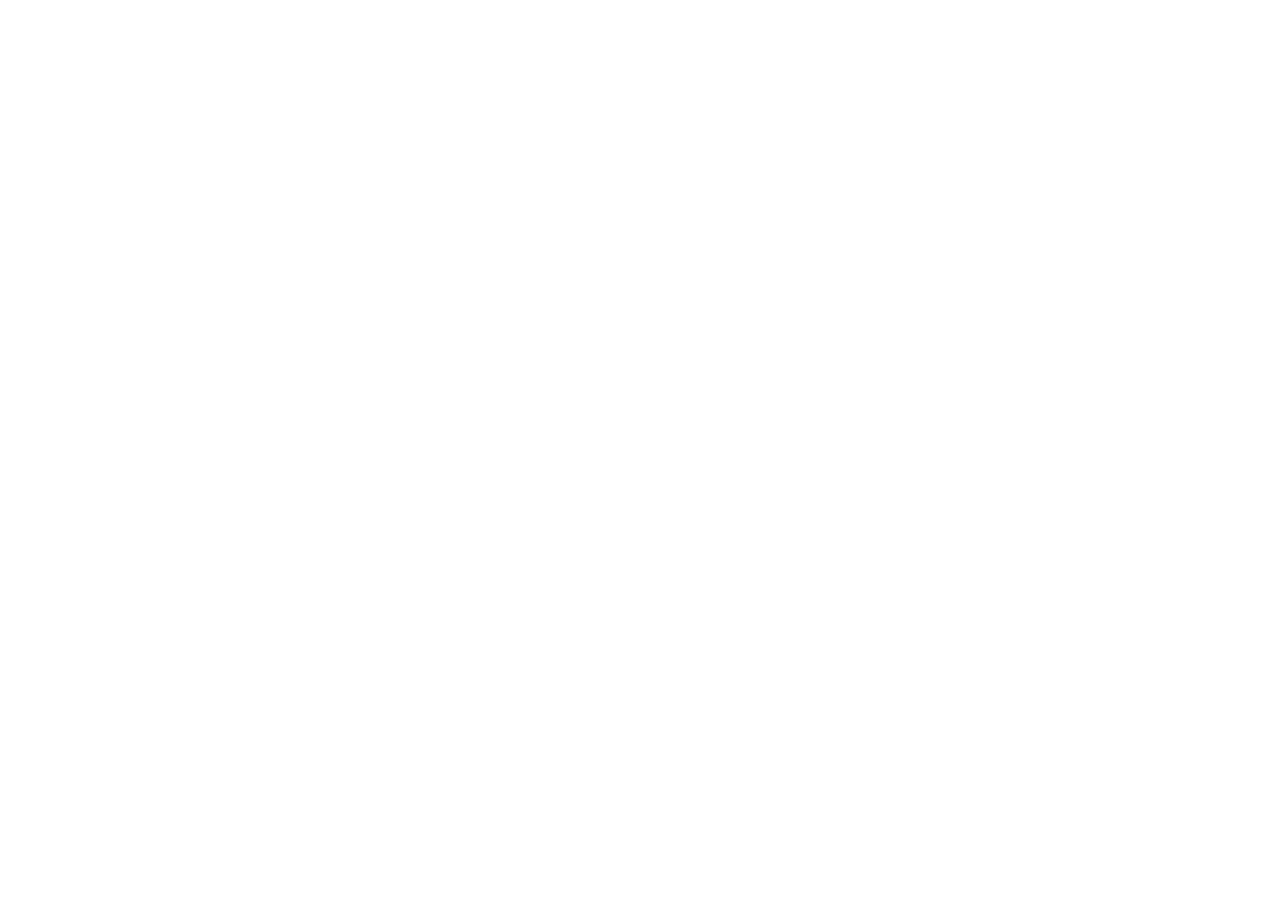
==== Landing Page/index.html @ 6b2d2349 "folderadded" ====
<!DOCTYPE html>
<html lang="en">
<head>
    <meta charset="UTF-8">
    <meta name="viewport" content="width=device-width, initial-scale=1.0">
    <title>Landing-Page</title>
</head>
<body>
    
</body>
</html>
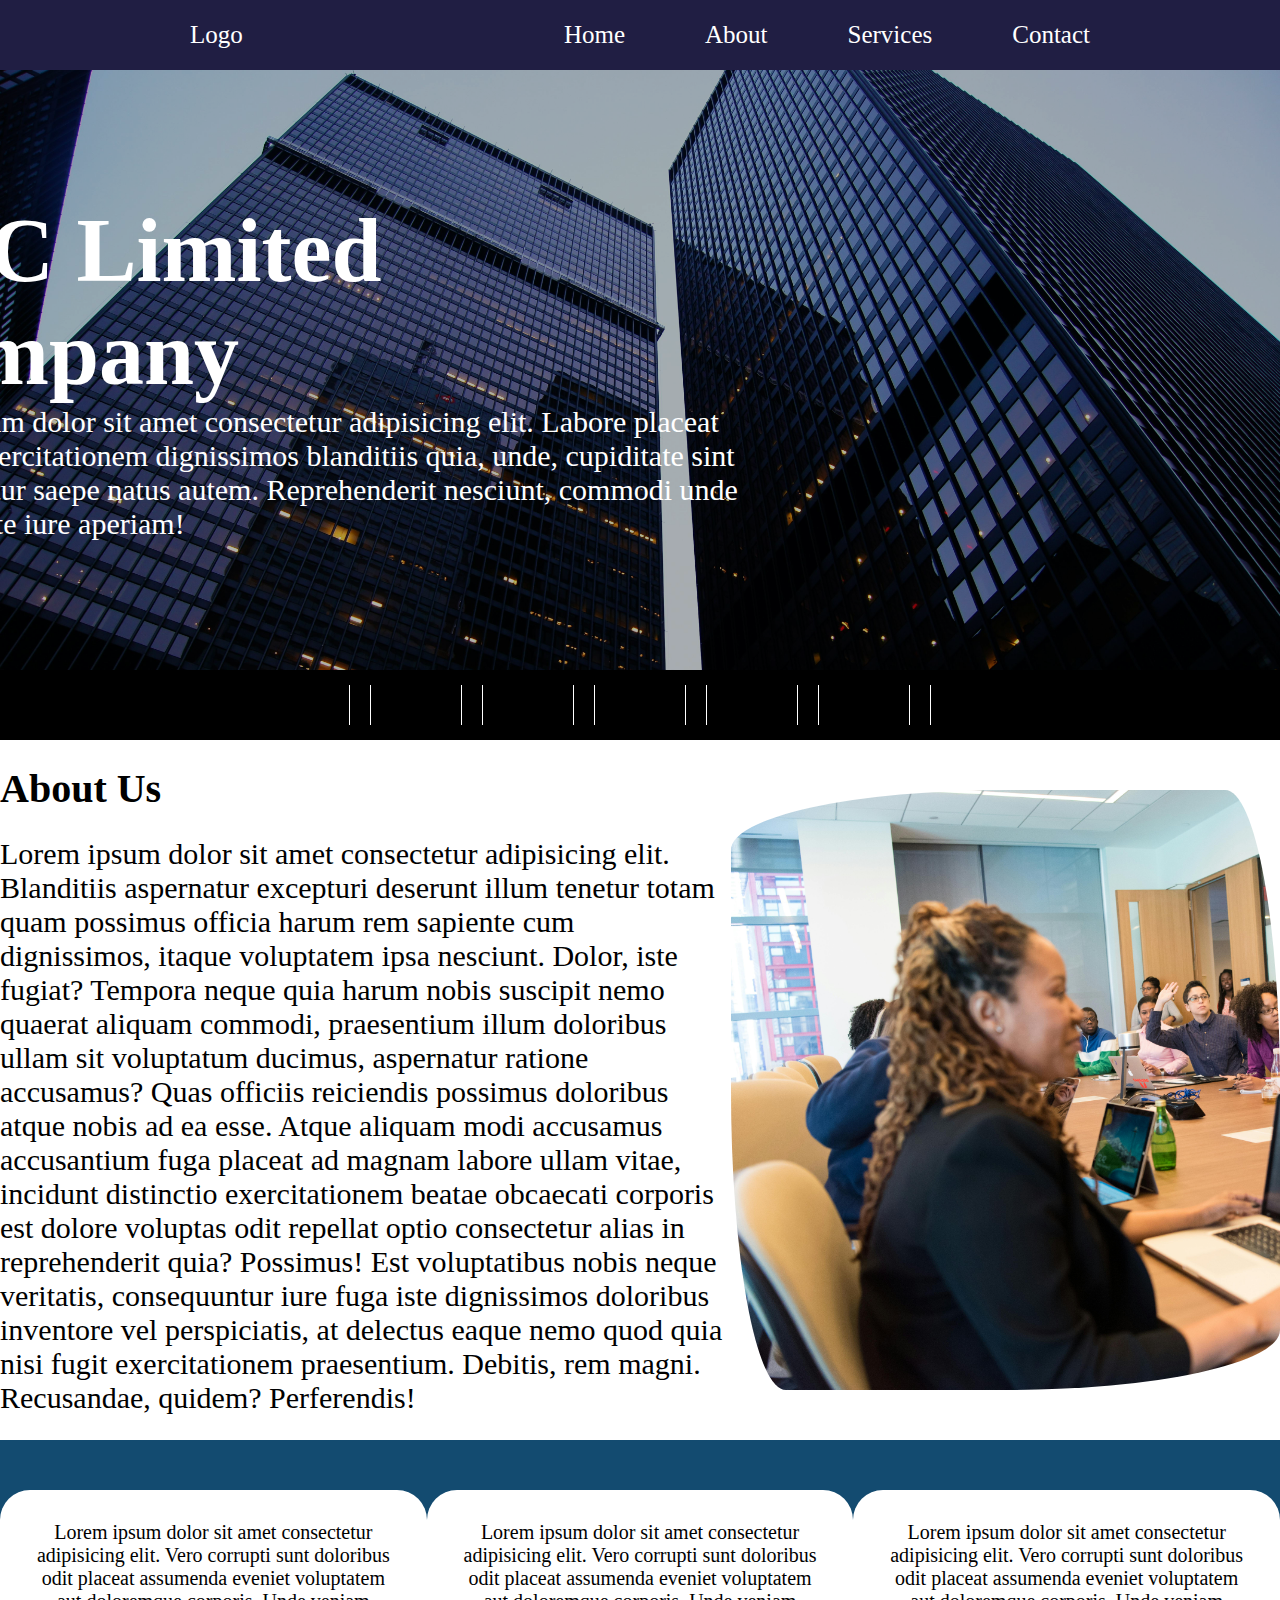
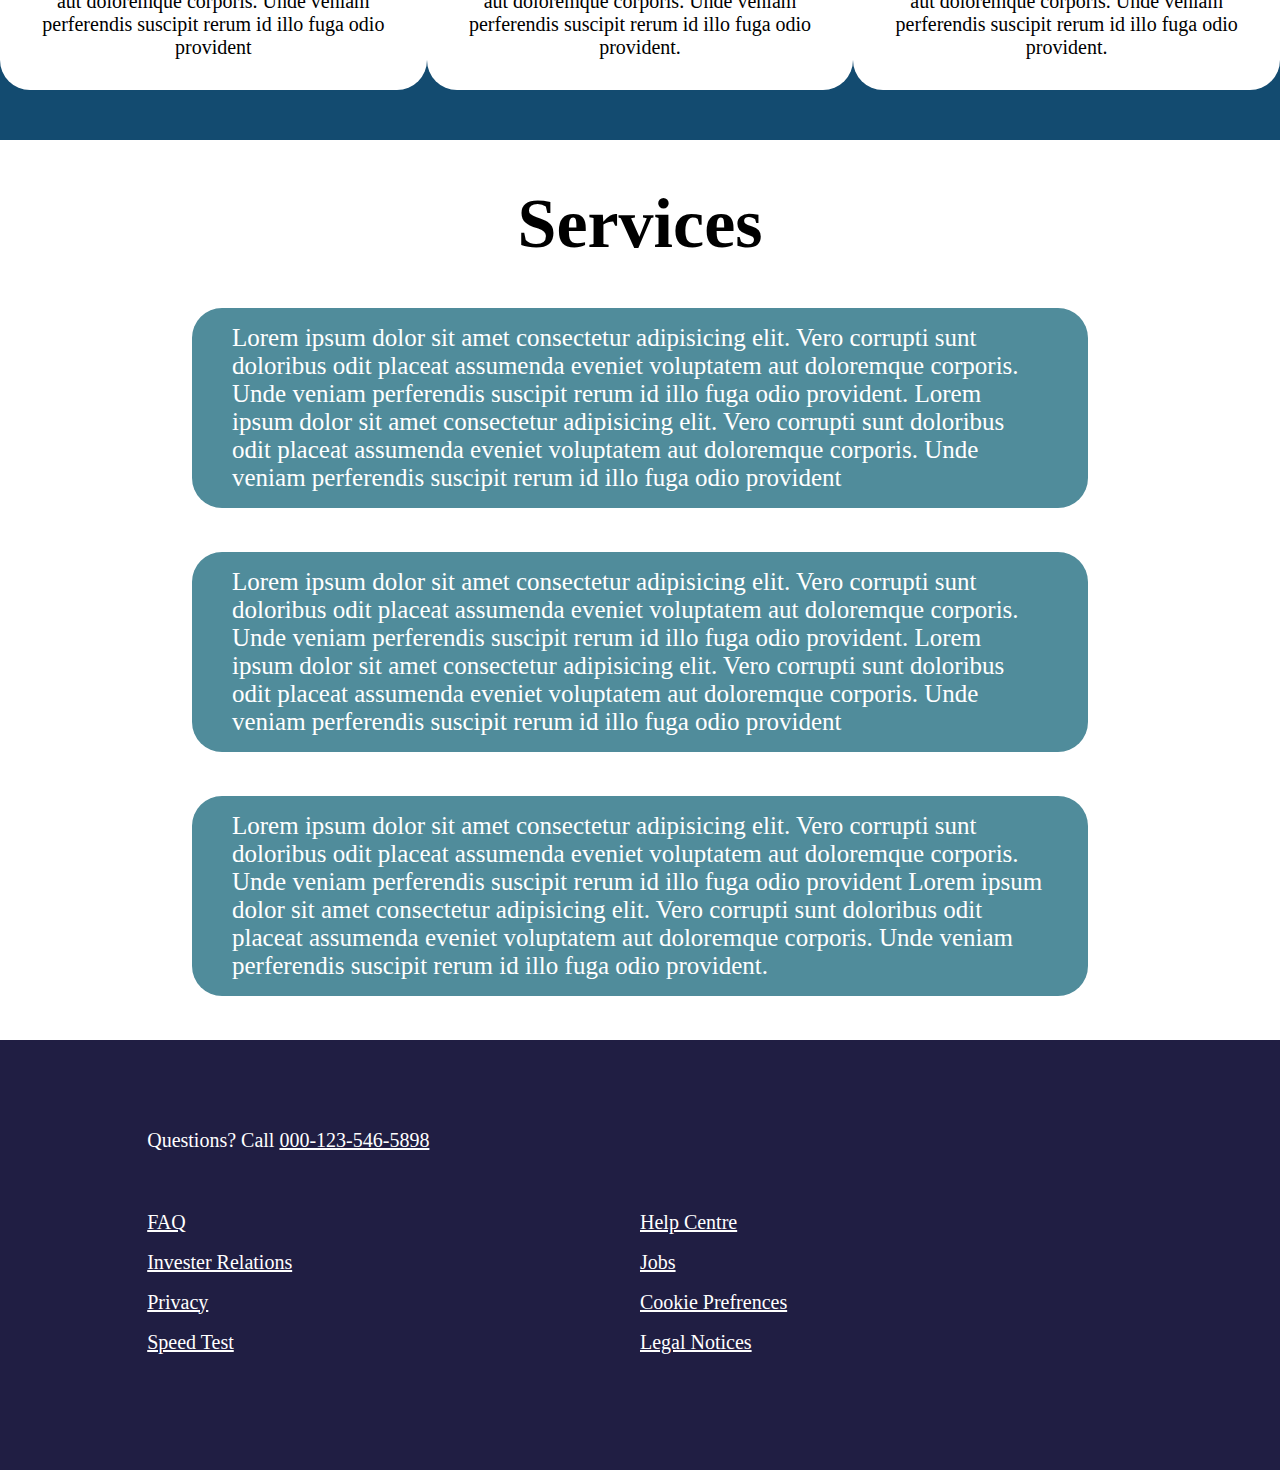
==== commit 13f2fc28: "update" ====
--- a/Landing Page/index.html
+++ b/Landing Page/index.html
@@ -4,8 +4,97 @@
     <meta charset="UTF-8">
     <meta name="viewport" content="width=device-width, initial-scale=1.0">
     <title>Landing-Page</title>
+    <link rel="stylesheet" href="style.css">
+    <link rel="stylesheet" href="https://cdnjs.cloudflare.com/ajax/libs/font-awesome/6.6.0/css/all.min.css" integrity="sha512-Kc323vGBEqzTmouAECnVceyQqyqdsSiqLQISBL29aUW4U/M7pSPA/gEUZQqv1cwx4OnYxTxve5UMg5GT6L4JJg==" crossorigin="anonymous" referrerpolicy="no-referrer" />
 </head>
 <body>
-    
+    <div class="nav">
+        <div class="container">
+            <p>Logo</p>
+        <ul>
+            <li>Home</li>
+            <li>About</li>
+            <li>Services</li>
+            <li>Contact</li>
+         </ul>
+        </div>
+    </div>
+    <div class="section">
+        <div class="container2">
+            <div class="line">
+
+            </div>
+            <div class="text">
+                <h1>ABC Limited Company</h1>
+                <p>Lorem ipsum dolor sit amet consectetur adipisicing elit. Labore placeat tempore exercitationem dignissimos blanditiis quia, unde, cupiditate sint consequuntur saepe natus autem. Reprehenderit nesciunt, commodi unde est voluptate iure aperiam!</p>
+            </div>
+        </div>
+
+    </div>
+    <div class="section2">
+        <ul>
+            <li><i class="fa-brands fa-github"></i></li>
+            <li><i class="fa-brands fa-instagram"></i></li>
+            <li><i class="fa-brands fa-twitter"></i></li>
+            <li><i class="fa-brands fa-linkedin"></i></li>
+            <li><i class="fa-brands fa-facebook"></i></li>
+            <li><i class="fa-brands fa-youtube"></i></li>
+        </ul>
+    </div>
+    <div class="about">
+        <div class="abouttext">
+            <h3>About Us</h3>
+            <p>Lorem ipsum dolor sit amet consectetur adipisicing elit. Blanditiis aspernatur excepturi deserunt illum tenetur totam quam possimus officia harum rem sapiente cum dignissimos, itaque voluptatem ipsa nesciunt. Dolor, iste fugiat?
+            Tempora neque quia harum nobis suscipit nemo quaerat aliquam commodi, praesentium illum doloribus ullam sit voluptatum ducimus, aspernatur ratione accusamus? Quas officiis reiciendis possimus doloribus atque nobis ad ea esse.
+            Atque aliquam modi accusamus accusantium fuga placeat ad magnam labore ullam vitae, incidunt distinctio exercitationem beatae obcaecati corporis est dolore voluptas odit repellat optio consectetur alias in reprehenderit quia? Possimus!
+            Est voluptatibus nobis neque veritatis, consequuntur iure fuga iste dignissimos doloribus inventore vel perspiciatis, at delectus eaque nemo quod quia nisi fugit exercitationem praesentium. Debitis, rem magni. Recusandae, quidem? Perferendis!</p>
+        </div>
+        <div class="aboutimage">
+            
+        </div>
+    </div>
+    <div class="section3">
+        <div class="box">
+            <p>Lorem ipsum dolor sit amet consectetur adipisicing elit. Vero corrupti sunt doloribus odit placeat assumenda eveniet voluptatem aut doloremque corporis. Unde veniam perferendis suscipit rerum id illo fuga odio provident</p>
+        </div>
+        <div class="box">
+            <p>Lorem ipsum dolor sit amet consectetur adipisicing elit. Vero corrupti sunt doloribus odit placeat assumenda eveniet voluptatem aut doloremque corporis. Unde veniam perferendis suscipit rerum id illo fuga odio provident.</p>
+        </div>
+        <div class="box">
+            <p>Lorem ipsum dolor sit amet consectetur adipisicing elit. Vero corrupti sunt doloribus odit placeat assumenda eveniet voluptatem aut doloremque corporis. Unde veniam perferendis suscipit rerum id illo fuga odio provident.</p>
+        </div>
+    </div>
+    <div class="services">
+        <h2>Services</h2>
+        <div class="sbox">
+            <p>Lorem ipsum dolor sit amet consectetur adipisicing elit. Vero corrupti sunt doloribus odit placeat assumenda eveniet voluptatem aut doloremque corporis. Unde veniam perferendis suscipit rerum id illo fuga odio provident. Lorem ipsum dolor sit amet consectetur adipisicing elit. Vero corrupti sunt doloribus odit placeat assumenda eveniet voluptatem aut doloremque corporis. Unde veniam perferendis suscipit rerum id illo fuga odio provident</p>
+        </div>
+        <div class="sbox">
+            <p>Lorem ipsum dolor sit amet consectetur adipisicing elit. Vero corrupti sunt doloribus odit placeat assumenda eveniet voluptatem aut doloremque corporis. Unde veniam perferendis suscipit rerum id illo fuga odio provident. Lorem ipsum dolor sit amet consectetur adipisicing elit. Vero corrupti sunt doloribus odit placeat assumenda eveniet voluptatem aut doloremque corporis. Unde veniam perferendis suscipit rerum id illo fuga odio provident</p>
+        </div>
+        <div class="sbox">
+            <p>Lorem ipsum dolor sit amet consectetur adipisicing elit. Vero corrupti sunt doloribus odit placeat assumenda eveniet voluptatem aut doloremque corporis. Unde veniam perferendis suscipit rerum id illo fuga odio provident Lorem ipsum dolor sit amet consectetur adipisicing elit. Vero corrupti sunt doloribus odit placeat assumenda eveniet voluptatem aut doloremque corporis. Unde veniam perferendis suscipit rerum id illo fuga odio provident.</p>
+        </div>
+    </div>
+    <footer>
+        <div class="fbox">
+            <p>Questions? Call <u>000-123-546-5898</u></p>
+        <div class="box1">
+            <div class="boxs1">
+                <li><u>FAQ</u></li>
+                <li><u>Invester Relations</u></li>
+                <li><u>Privacy</u></li>
+                <li><u>Speed Test</u></li>
+            </div>
+            <div class="boxs1">
+                <li><u>Help Centre</u></li>
+                <li><u>Jobs</u></li>
+                <li><u>Cookie Prefrences</u></li>
+                <li><u>Legal Notices</u></li>
+            </div>
+            
+        </div>
+        </div>
+    </footer>
 </body>
 </html>--- a/Landing Page/style.css
+++ b/Landing Page/style.css
@@ -0,0 +1,217 @@
+*{
+    margin: 0;
+    padding: 0;
+}
+.nav{
+    height: 70px;
+    width: 100vw;
+    background-color: #201E43;
+    color: white;
+    display: flex;
+    font-size:25px;
+}
+.container{
+    width: 100%;
+    display: flex;
+    justify-content: space-between;
+    align-items: center;
+    padding:0 190px;
+}
+.nav ul{
+    display: flex;
+    list-style: none;
+    gap: 80px;
+}
+.nav ul li{
+    cursor: pointer;
+}
+.section{
+    height: 600px;
+    width: 100vw;
+    background-image: url("back.jpg");
+    background-size: cover;
+    color: white;
+}
+.container2{
+    height: 100%;
+    width: 100%;
+    background-color: rgba(0,0,0,0.3);
+    display: flex;
+    justify-content: center;
+    align-items: center;
+    gap: 40px;
+}
+.text{
+   
+    width: 900px;
+}
+.text h1{
+    font-size: 90px;
+}
+.text p{
+    font-size: 30px;
+}
+.line{
+    margin-left: -700px;
+    height: 70%;
+    width: 8px;
+    background-color: white;
+}
+.section2{
+    height: 70px;
+    width: 100vw;
+    background-color: black;
+    color: white;
+    display: flex;
+    font-size:25px;
+    display: flex;
+    justify-content: center;
+    align-items: center;
+}
+.section2 ul{
+    display: flex;
+    list-style: none;
+    gap: 90px;
+    font-size: 30px;
+    
+}
+.section2 ul li{
+    border-left: 1px solid white;
+    border-right: 1px solid white;
+    padding: 10px;
+    cursor: pointer;
+    height: 20px;
+    display: flex;
+    justify-content: center;
+    align-items: center;
+}
+.about{
+    height: 700px;
+    width: 100vw;
+    display: flex;
+    justify-content: space-evenly;
+    align-items: center;
+}
+.abouttext{
+    height: 700px;
+    width: 800px;
+    display: flex;
+    
+    justify-content: space-evenly;
+    flex-direction: column;
+    
+}
+.abouttext h3{
+    font-size: 40px;
+}
+.abouttext p{
+    font-size: 30px;
+}
+.aboutimage{
+    height: 600px;
+    width: 600px;
+    background-image: url("back2.jpg");
+    background-size: cover;
+    border-radius: 50%10%50%10%/10%50%10%50%;
+}
+.section3{
+    height: 300px;
+    width: 100vw;
+    background-color: #134B70;
+    display: flex;
+    justify-content: space-evenly;
+    align-items: center;
+}
+.box{
+    height: 200px;
+    width: 600px;
+    background-color: white;
+    border-radius: 30px;
+    display: flex;
+    justify-content: center;
+    align-items: center;
+}
+.box p{
+    text-align: center;
+    font-size: 20px;
+    padding: 30px;
+}
+.services{
+    height: 900px;
+    width: 100vw;
+    background-color: white;
+    display: flex;
+    justify-content: space-evenly;
+    align-items: center;
+    flex-direction: column;
+}
+.services h2{
+    font-size: 70px;
+}
+.sbox{
+    height: 200px;
+    width: 70%;
+    background-color: #508C9B;
+    border-radius: 30px;
+    font-size: 25px;
+    display: flex;
+    justify-content: center;
+    align-items: center;
+    color: white;
+}
+.sbox p{
+    padding: 40px;
+}
+footer{
+    height: 430px;
+    width: 100%;
+    background-color:#201E43;
+    color: white;
+    display: flex;
+    justify-content: center;
+    align-items: center;
+    flex-direction: column; 
+    font-size: 20px;  
+}
+.fbox p{
+    font-size: 20px;
+}
+.box1{
+    width: 100%;
+    height: 200px;
+   
+    display: flex;
+    line-height: 30px;
+}
+.boxs1{
+    display: flex;
+    flex-direction: column;
+    justify-content: center;
+    gap: 10px;
+    width: 900px;
+    list-style: none;
+}
+.boxs1 li{
+    cursor: pointer;
+}
+.fbox p u{
+    cursor: pointer;
+}
+.fbox{
+    height: 70% ;
+    width: 77vw;
+    display: flex;
+    gap: 30px;
+    flex-direction: column;
+    justify-content: center;
+}
+.fbox select{
+    color: white;
+    background-color: #0f0f0f;
+    height: 45px;
+    width: 180px;
+    border-radius: 4px;
+    font-size: 20px;
+    padding-left: 45px;
+    border: 2px solid white;
+}